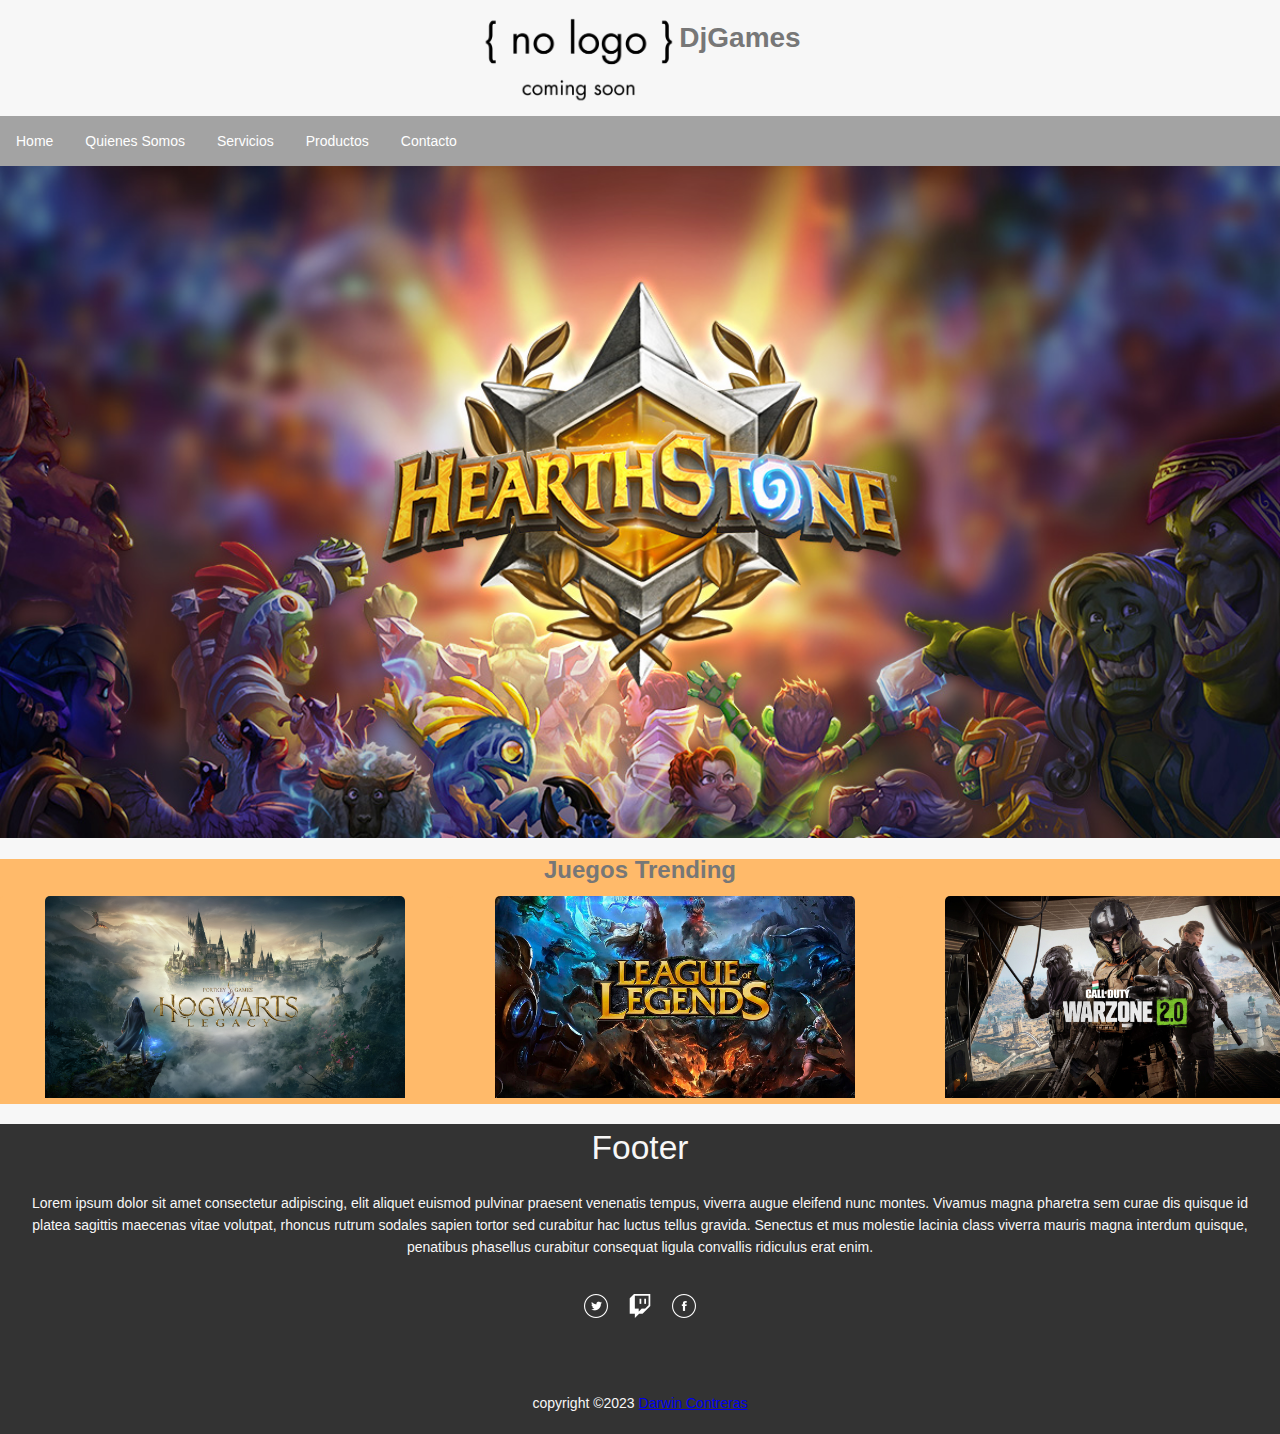
==== index.html @ 1da737ae "segunda entrega" ====
<!DOCTYPE html>
<html lang="en">
  <head>
    <meta charset="UTF-8" />
    <meta http-equiv="X-UA-Compatible" content="IE=edge" />
    <meta name="viewport" content="width=device-width, initial-scale=1.0" />
    <title>DjGames</title>
    <link
      href="https://cdn.jsdelivr.net/npm/bootstrap@5.3.0-alpha1/dist/css/bootstrap.min.css"
      rel="stylesheet"
      integrity="sha384-GLhlTQ8iRABdZLl6O3oVMWSktQOp6b7In1Zl3/Jr59b6EGGoI1aFkw7cmDA6j6gD"
      crossorigin="anonymous"
    />

    <link rel="stylesheet" href="./CSS/style.css" />
  </head>

  <body>
    <div class="container">
      <header>
        <div class="logo">
          <img
            width="200px"
            src="./CSS/imagenes/logo.webp"
            alt="Aqui iria una imagen"
          />
          <h1 class="title">DjGames</h1>
        </div>
      </header>
      <nav class="navbar">
        <ul>
          <li><a href="./index.html"> Home</a></li>
          <li><a href="./quienesSomos.html"> Quienes Somos</a></li>
          <li><a href="./servicios.html"> Servicios</a></li>
          <li><a href="./producto.html"> Productos</a></li>
          <li><a href="./contacto.html"> Contacto</a></li>
        </ul>
      </nav>
      <div>
        <img
          class="imggame"
          src="./CSS/imagenes/hs.webp"
          alt="Imagen Representativa de la pagina"
        />
      </div>
      <div class="center-content">
        <h2 class="h2-subtitle">Juegos Trending</h2>
        <div class="card-images">
          <div class="image-box">
            <img
              class="trend-img"
              src="./CSS/imagenes/hogwarts.webp"
              alt="Imagen 1"
            />
          </div>
          <div class="image-box">
            <img
              class="trend-img"
              src="./CSS/imagenes/lol.webp"
              alt="Imagen 1"
            />
          </div>
          <div class="image-box">
            <img
              class="trend-img"
              src="./CSS/imagenes/cod.webp"
              alt="Imagen 1"
            />
          </div>
        </div>
      </div>
      <footer class="footer">
        <h3>Footer</h3>
        <p>
          Lorem ipsum dolor sit amet consectetur adipiscing, elit aliquet
          euismod pulvinar praesent venenatis tempus, viverra augue eleifend
          nunc montes. Vivamus magna pharetra sem curae dis quisque id platea
          sagittis maecenas vitae volutpat, rhoncus rutrum sodales sapien tortor
          sed curabitur hac luctus tellus gravida. Senectus et mus molestie
          lacinia class viverra mauris magna interdum quisque, penatibus
          phasellus curabitur consequat ligula convallis ridiculus erat enim.
        </p>
        <ul class="socials">
          <li>
            <a href="https://twitter.com/?lang=es"
              ><img
                class="imggame"
                src="./CSS/imagenes/twitter.webp"
                alt="Twitch icon"
            /></a>
          </li>
          <li>
            <a href="https://www.twitch.tv/"
              ><img
                class="imggame"
                src="./CSS/imagenes/twitch.webp"
                alt="Twitter icon"
            /></a>
          </li>
          <li>
            <a href="https://www.facebook.com/"
              ><img
                class="imggame"
                src="./CSS/imagenes/facebook.webp"
                alt="Facebook icon"
            /></a>
          </li>
        </ul>
        <p>copyright &copy;2023 <a href="”#”">Darwin Contreras</a></p>
      </footer>
    </div>
    <script
      src="https://cdn.jsdelivr.net/npm/bootstrap@5.3.0-alpha1/dist/js/bootstrap.bundle.min.js"
      integrity="sha384-w76AqPfDkMBDXo30jS1Sgez6pr3x5MlQ1ZAGC+nuZB+EYdgRZgiwxhTBTkF7CXvN"
      crossorigin="anonymous"
    ></script>
  </body>
</html>
---- CSS/style.css ----
* {
  padding: 0;
  margin: 0;
  box-sizing: border-box;
}

body {
  font-family: Hind, sans-serif;
  font-size: 14px;
  font-weight: 300;
  line-height: 22px;
  color: #777;
  background: #f7f7f7;
  margin: 0;
  overflow-x: hidden;
}

.center-content {
  background-color: #ffba6a;
}

header {
  display: flex;
  justify-content: center;
  align-items: center;
  padding: 10px;
}

.container {
  margin: auto;
  width: 100%;
  
}

.logo {
  display: flex;
  flex-wrap: nowrap;
  flex-direction: row;
}

.title {
  display: flex;
  justify-content: center;
  align-items: center;
}

.navbar {
    display: flex;
  flex-wrap: wrap;

}

.navbar ul {
  list-style-type: none;
  margin: 0;
  padding: 0;
  overflow: hidden;
  background-color: rgba(0, 0, 0, 0.342);
  width: 100%;
}

.navbar li {
  float: left;
}

.navbar li a {
  display: block;
  color: white;
  text-align: center;
  padding: 14px 16px;
  text-decoration: none;
}
.imggame {
  width: 100%;
}



.navbar li a:hover {
  background-color: #111;
}

.card-images {
  display: flex;
  flex-wrap: nowrap;
  flex-direction: row;
  justify-content: space-between;
}

.image-box {
  background-color: #ffba6a;
  border-radius: 5px;
  width: 450px;
  text-align: center;
}

.h2-subtitle {
  font-size: 24px;
  text-align: center;
  margin: 15px;
}

.trend-img {
  width: 80%;
  border-radius: 5px 5px 0 0;
  transition: 1s;
}

.trend-img:hover {
  transform: scale(1.1);
}

.products-img {
  width: 300px;
  height: 300px;
  margin: 5px;
}

.productos{
  display: grid;
  grid-template-columns: 1fr 4fr;
}
.productos-title {
  align-items: center;
}
.card-images {
  display: grid;
  grid-template-columns: 1fr 1fr 1fr;
  
}


.footer {
  display: flex;
  align-items: center;
  justify-content: center;
  flex-direction: column;
  text-align: center;
  background-color: #333;
  color: #f7f7f7;
  margin-top: 20px;
}

.footer p {
  padding: 20px;
}

.footer h3 {
  font-size: 2.1rem;
  font-weight: 500;
  line-height: 3rem;
}

.socials {
  list-style: none;
  display: flex;
  align-items: center;
  justify-content: center;
  margin: 1rem 0 3rem 0;
}

.socials ul {
  list-style-type: none;
  display: flex;
  align-items: center;
  justify-content: center;
  margin: 1rem 0 3rem 0;
}

.socials li {
  margin: 0 10px;
}

.content h3 {
  margin: 2rem;
}


input[type="text"],
select,
textarea {
  width: 100%;
  padding: 12px;
  border: 1px solid #ccc;
  border-radius: 4px;
  box-sizing: border-box;
  margin-top: 6px;
  margin-bottom: 16px;
  resize: vertical;
}


input[type="submit"] {
  background-color: #e08976;
  color: white;
  padding: 12px 20px;
  border: none;
  border-radius: 4px;
  cursor: pointer;
}


input[type="submit"]:hover {
  background-color: #ffba6a;
}



.categorias ul {
  list-style-type: none;
}

body {
  font-family: 'Lato', sans-serif;
}

h1 {
  margin-bottom: 40px;
}

label {
  color: #333;
}

.btn-send {
  font-weight: 300;
  text-transform: uppercase;
  letter-spacing: 0.2em;
  width: 80%;
  margin-left: 3px;
  }
.help-block.with-errors {
  color: #ff5050;
  margin-top: 5px;

}

.card{
margin-left: 10px;
margin-right: 10px;
}

@media screen and (max-width: 1023px){

  .card-images {
    grid-template-columns: 1fr 1fr;
  }
}

@media screen and (max-width: 764px) {
 .card-images {
  grid-template-columns:  1fr;
}
}
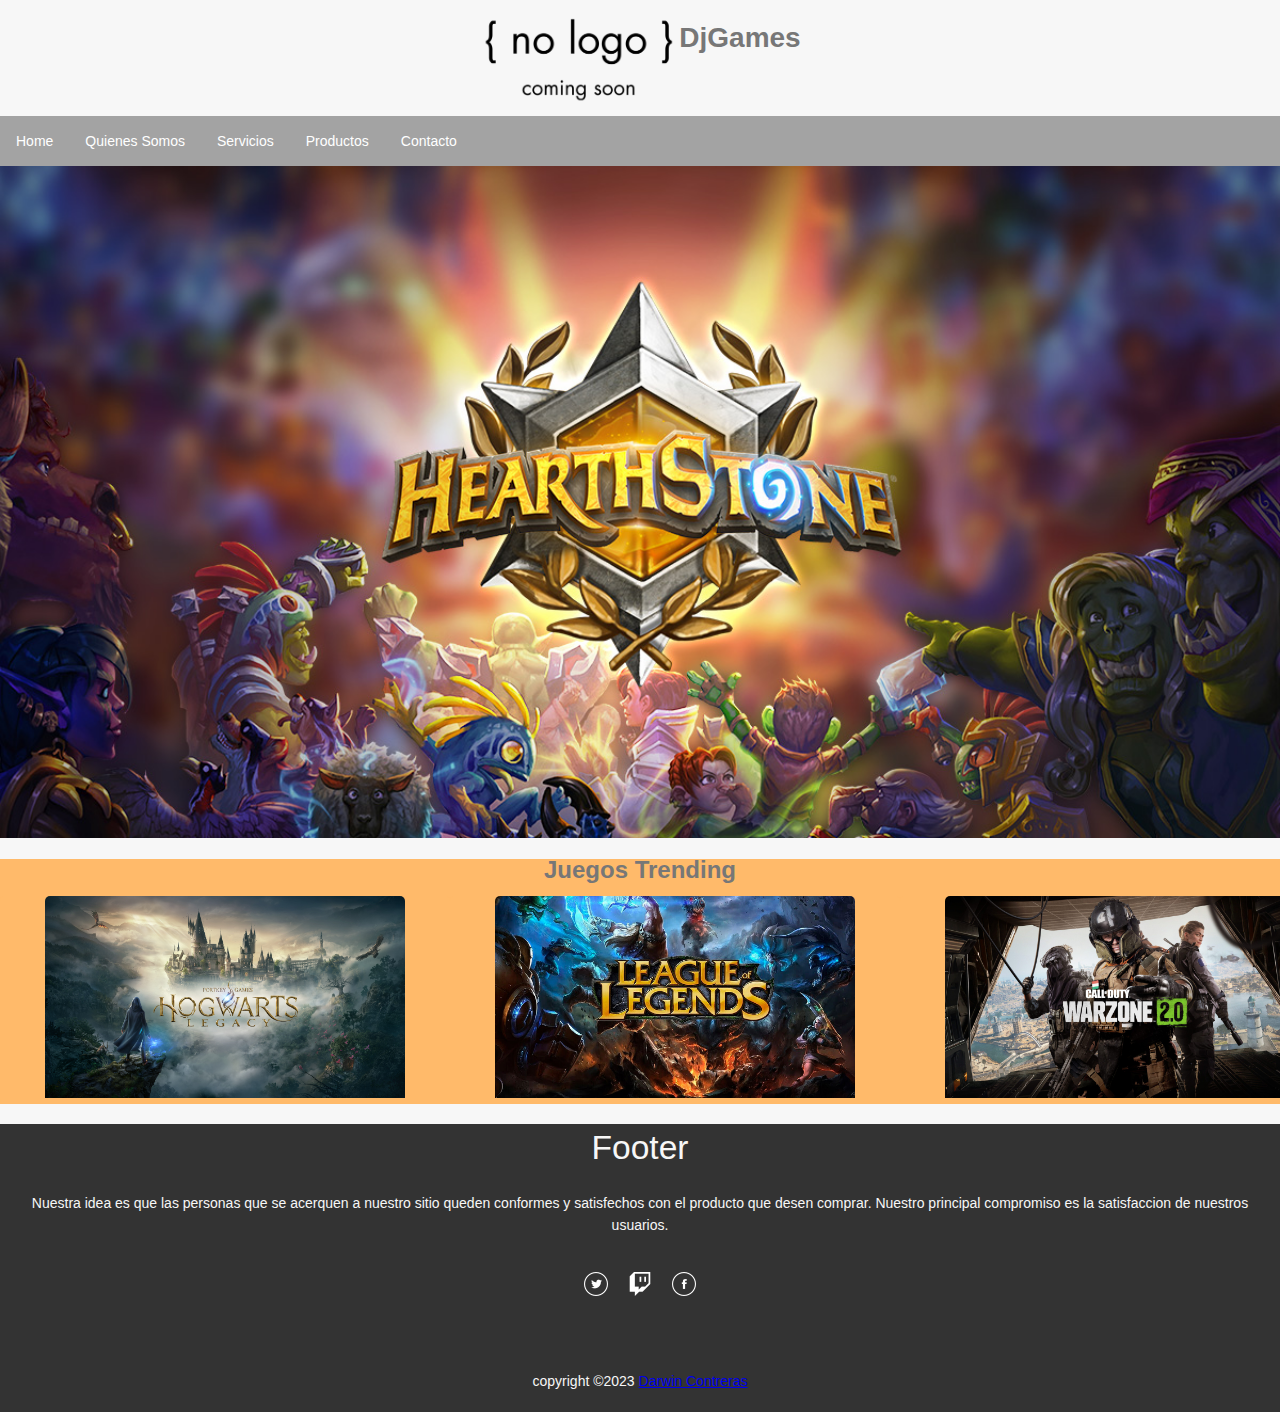
==== commit 62bb2127: "Cambio en footer y navbar" ====
--- a/index.html
+++ b/index.html
@@ -5,12 +5,6 @@
     <meta http-equiv="X-UA-Compatible" content="IE=edge" />
     <meta name="viewport" content="width=device-width, initial-scale=1.0" />
     <title>DjGames</title>
-    <link
-      href="https://cdn.jsdelivr.net/npm/bootstrap@5.3.0-alpha1/dist/css/bootstrap.min.css"
-      rel="stylesheet"
-      integrity="sha384-GLhlTQ8iRABdZLl6O3oVMWSktQOp6b7In1Zl3/Jr59b6EGGoI1aFkw7cmDA6j6gD"
-      crossorigin="anonymous"
-    />
 
     <link rel="stylesheet" href="./CSS/style.css" />
   </head>
@@ -21,7 +15,7 @@
         <div class="logo">
           <img
             width="200px"
-            src="./CSS/imagenes/logo.webp"
+            src="./imagenes/logo.webp"
             alt="Aqui iria una imagen"
           />
           <h1 class="title">DjGames</h1>
@@ -30,16 +24,16 @@
       <nav class="navbar">
         <ul>
           <li><a href="./index.html"> Home</a></li>
-          <li><a href="./quienesSomos.html"> Quienes Somos</a></li>
-          <li><a href="./servicios.html"> Servicios</a></li>
-          <li><a href="./producto.html"> Productos</a></li>
-          <li><a href="./contacto.html"> Contacto</a></li>
+          <li><a href="./pages/quienesSomos.html"> Quienes Somos</a></li>
+          <li><a href="./pages/servicios.html"> Servicios</a></li>
+          <li><a href="./pages/producto.html"> Productos</a></li>
+          <li><a href="./pages/contacto.html"> Contacto</a></li>
         </ul>
       </nav>
       <div>
         <img
           class="imggame"
-          src="./CSS/imagenes/hs.webp"
+          src="./imagenes/hs.webp"
           alt="Imagen Representativa de la pagina"
         />
       </div>
@@ -49,70 +43,55 @@
           <div class="image-box">
             <img
               class="trend-img"
-              src="./CSS/imagenes/hogwarts.webp"
+              src="./imagenes/hogwarts.webp"
               alt="Imagen 1"
             />
           </div>
           <div class="image-box">
-            <img
-              class="trend-img"
-              src="./CSS/imagenes/lol.webp"
-              alt="Imagen 1"
-            />
+            <img class="trend-img" src="./imagenes/lol.webp" alt="Imagen 1" />
           </div>
           <div class="image-box">
-            <img
-              class="trend-img"
-              src="./CSS/imagenes/cod.webp"
-              alt="Imagen 1"
-            />
+            <img class="trend-img" src="./imagenes/cod.webp" alt="Imagen 1" />
           </div>
         </div>
       </div>
       <footer class="footer">
         <h3>Footer</h3>
         <p>
-          Lorem ipsum dolor sit amet consectetur adipiscing, elit aliquet
-          euismod pulvinar praesent venenatis tempus, viverra augue eleifend
-          nunc montes. Vivamus magna pharetra sem curae dis quisque id platea
-          sagittis maecenas vitae volutpat, rhoncus rutrum sodales sapien tortor
-          sed curabitur hac luctus tellus gravida. Senectus et mus molestie
-          lacinia class viverra mauris magna interdum quisque, penatibus
-          phasellus curabitur consequat ligula convallis ridiculus erat enim.
+          Nuestra idea es que las personas que se acerquen a nuestro sitio
+          queden conformes y satisfechos con el producto que desen comprar.
+          Nuestro principal compromiso es la satisfaccion de nuestros usuarios.
         </p>
         <ul class="socials">
           <li>
             <a href="https://twitter.com/?lang=es"
               ><img
                 class="imggame"
-                src="./CSS/imagenes/twitter.webp"
-                alt="Twitch icon"
+                src="./imagenes/twitter.webp"
+                alt="Twitter icon"
             /></a>
           </li>
           <li>
             <a href="https://www.twitch.tv/"
               ><img
                 class="imggame"
-                src="./CSS/imagenes/twitch.webp"
-                alt="Twitter icon"
+                src="./imagenes/twitch.webp"
+                alt="Twitch icon"
             /></a>
           </li>
           <li>
             <a href="https://www.facebook.com/"
               ><img
                 class="imggame"
-                src="./CSS/imagenes/facebook.webp"
+                src="./imagenes/facebook.webp"
                 alt="Facebook icon"
             /></a>
           </li>
         </ul>
-        <p>copyright &copy;2023 <a href="”#”">Darwin Contreras</a></p>
+        <p>
+          copyright &copy;2023 <a class="nombre" href="”#”">Darwin Contreras</a>
+        </p>
       </footer>
     </div>
-    <script
-      src="https://cdn.jsdelivr.net/npm/bootstrap@5.3.0-alpha1/dist/js/bootstrap.bundle.min.js"
-      integrity="sha384-w76AqPfDkMBDXo30jS1Sgez6pr3x5MlQ1ZAGC+nuZB+EYdgRZgiwxhTBTkF7CXvN"
-      crossorigin="anonymous"
-    ></script>
   </body>
 </html>
--- a/CSS/style.css
+++ b/CSS/style.css
@@ -149,6 +149,10 @@
   font-size: 2.1rem;
   font-weight: 500;
   line-height: 3rem;
+}
+
+a.nombre:hover {
+  color:white;
 }
 
 .socials {
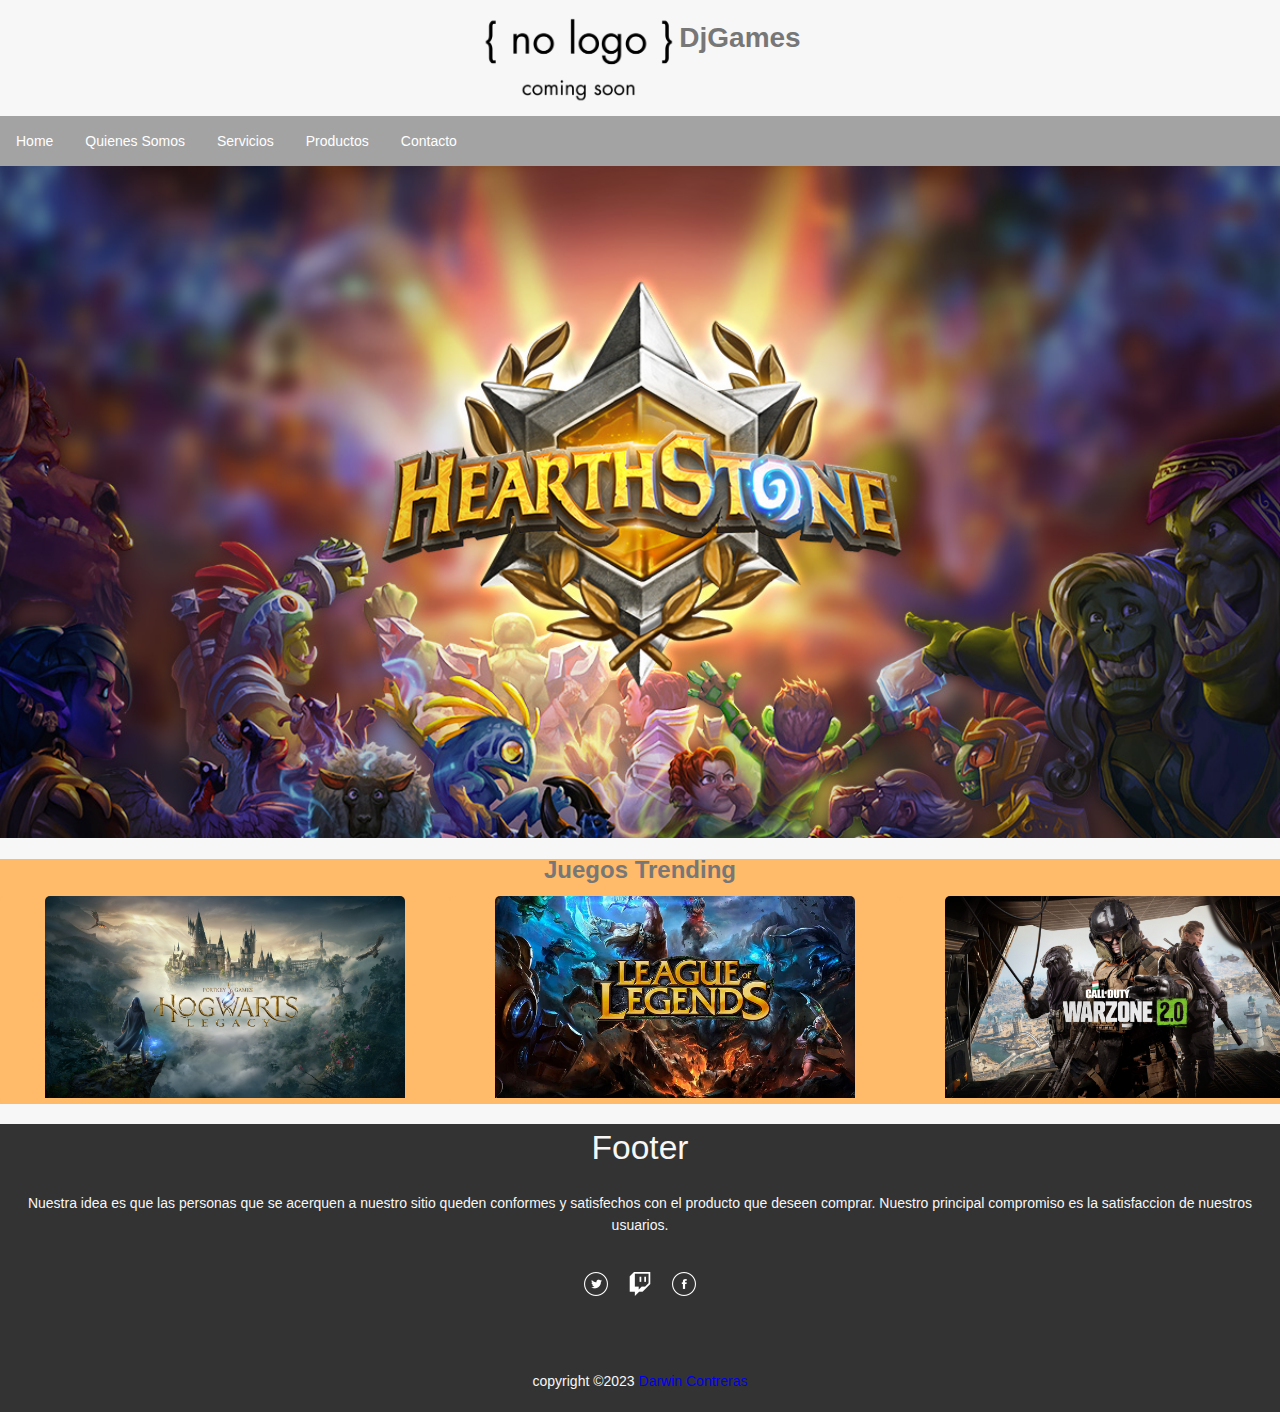
==== commit 167d2f0f: "Usando SEO y SCSS" ====
--- a/index.html
+++ b/index.html
@@ -4,9 +4,17 @@
     <meta charset="UTF-8" />
     <meta http-equiv="X-UA-Compatible" content="IE=edge" />
     <meta name="viewport" content="width=device-width, initial-scale=1.0" />
+    
     <title>DjGames</title>
+    <meta name="kerwords" content="Video, Videojuegos, PC, Juegos">
+    <link
+      href="https://cdn.jsdelivr.net/npm/bootstrap@5.3.0-alpha1/dist/css/bootstrap.min.css"
+      rel="stylesheet"
+      integrity="sha384-GLhlTQ8iRABdZLl6O3oVMWSktQOp6b7In1Zl3/Jr59b6EGGoI1aFkw7cmDA6j6gD"
+      crossorigin="anonymous"
+    />
 
-    <link rel="stylesheet" href="./CSS/style.css" />
+    <link rel="stylesheet" href="./SCSS/styles.css">
   </head>
 
   <body>
@@ -48,19 +56,25 @@
             />
           </div>
           <div class="image-box">
-            <img class="trend-img" src="./imagenes/lol.webp" alt="Imagen 1" />
+            <img
+              class="trend-img"
+              src="./imagenes/lol.webp"
+              alt="Imagen 1"
+            />
           </div>
           <div class="image-box">
-            <img class="trend-img" src="./imagenes/cod.webp" alt="Imagen 1" />
+            <img
+              class="trend-img"
+              src="./imagenes/cod.webp"
+              alt="Imagen 1"
+            />
           </div>
         </div>
       </div>
       <footer class="footer">
         <h3>Footer</h3>
         <p>
-          Nuestra idea es que las personas que se acerquen a nuestro sitio
-          queden conformes y satisfechos con el producto que desen comprar.
-          Nuestro principal compromiso es la satisfaccion de nuestros usuarios.
+          Nuestra idea es que las personas que se acerquen a nuestro sitio queden conformes y satisfechos con el producto que deseen comprar. Nuestro principal compromiso es la satisfaccion de nuestros usuarios.
         </p>
         <ul class="socials">
           <li>
@@ -88,10 +102,9 @@
             /></a>
           </li>
         </ul>
-        <p>
-          copyright &copy;2023 <a class="nombre" href="”#”">Darwin Contreras</a>
-        </p>
+        <p>copyright &copy;2023 <a class="nombre" href="”#”">Darwin Contreras</a></p>
       </footer>
     </div>
+    
   </body>
 </html>
--- a/SCSS/styles.css
+++ b/SCSS/styles.css
@@ -0,0 +1,247 @@
+* {
+  padding: 0;
+  margin: 0;
+  box-sizing: border-box;
+}
+
+a {
+  text-decoration: none;
+}
+
+.navbar {
+  display: flex;
+  flex-wrap: wrap;
+}
+.navbar ul {
+  list-style-type: none;
+  margin: 0;
+  padding: 0;
+  overflow: hidden;
+  background-color: rgba(0, 0, 0, 0.342);
+  width: 100%;
+}
+.navbar li {
+  float: left;
+}
+.navbar li a {
+  display: block;
+  color: white;
+  text-align: center;
+  padding: 14px 16px;
+  text-decoration: none;
+}
+
+body {
+  font-family: Hind, sans-serif;
+  font-size: 14px;
+  font-weight: 300;
+  line-height: 22px;
+  color: #777;
+  background: #f7f7f7;
+  margin: 0;
+  overflow-x: hidden;
+}
+
+.center-content {
+  background-color: #ffba6a;
+}
+
+header {
+  display: flex;
+  justify-content: center;
+  align-items: center;
+  padding: 10px;
+}
+
+.container {
+  margin: auto;
+  width: 100%;
+}
+
+.logo {
+  display: flex;
+  flex-wrap: nowrap;
+  flex-direction: row;
+}
+
+.title {
+  display: flex;
+  justify-content: center;
+  align-items: center;
+}
+
+.imggame {
+  width: 100%;
+}
+
+.navbar li a:hover {
+  background-color: #111;
+}
+
+.card-images {
+  display: flex;
+  flex-wrap: nowrap;
+  flex-direction: row;
+  justify-content: space-between;
+}
+
+.image-box {
+  background-color: #ffba6a;
+  border-radius: 5px;
+  width: 450px;
+  text-align: center;
+}
+
+.h2-subtitle {
+  font-size: 24px;
+  text-align: center;
+  margin: 15px;
+}
+
+.trend-img {
+  width: 80%;
+  border-radius: 5px 5px 0 0;
+  transition: 1s;
+}
+.trend-img:hover {
+  transform: scale(1.1);
+}
+
+.products-img {
+  width: 300px;
+  height: 300px;
+  margin: 5px;
+}
+
+.categorias {
+  list-style-type: none;
+  display: flex;
+  flex-wrap: wrap;
+  flex-direction: row;
+  height: 100px;
+  justify-content: space-evenly;
+  align-items: center;
+  gap: 10px;
+  flex-wrap: wrap;
+  font-size: 20px;
+}
+.categorias li {
+  display: flex;
+  justify-content: center;
+  align-items: center;
+}
+
+/* .productos{
+display: grid;
+grid-template-columns: 1fr 4fr;
+ } */
+.productos-title {
+  align-items: center;
+}
+
+.card-images {
+  display: grid;
+  grid-template-columns: 1fr 1fr 1fr;
+}
+
+input[type=text], select, textarea {
+  width: 100%;
+  padding: 12px;
+  border: 1px solid #ccc;
+  border-radius: 4px;
+  box-sizing: border-box;
+  margin-top: 6px;
+  margin-bottom: 16px;
+  resize: vertical;
+}
+
+input[type=submit] {
+  background-color: #e08976;
+  color: white;
+  padding: 12px 20px;
+  border: none;
+  border-radius: 4px;
+  cursor: pointer;
+}
+input[type=submit]:hover {
+  background-color: #ffba6a;
+}
+
+.categorias ul {
+  list-style-type: none;
+}
+
+body {
+  font-family: "Lato", sans-serif;
+}
+
+h1 {
+  margin-bottom: 40px;
+}
+
+label {
+  color: #333;
+}
+
+.btn-send {
+  font-weight: 300;
+  text-transform: uppercase;
+  letter-spacing: 0.2em;
+  width: 80%;
+  margin-left: 3px;
+}
+
+.help-block.with-errors {
+  color: #ff5050;
+  margin-top: 5px;
+}
+
+.card {
+  margin-left: 10px;
+  margin-right: 10px;
+}
+
+.footer {
+  display: flex;
+  align-items: center;
+  justify-content: center;
+  flex-direction: column;
+  text-align: center;
+  background-color: #333;
+  color: #f7f7f7;
+  margin-top: 20px;
+}
+.footer p {
+  padding: 20px;
+}
+.footer h3 {
+  font-size: 2.1rem;
+  font-weight: 500;
+  line-height: 3rem;
+}
+
+a.nombre:hover {
+  color: white;
+}
+
+.socials {
+  list-style: none;
+  display: flex;
+  align-items: center;
+  justify-content: center;
+  margin: 1rem 0 3rem 0;
+}
+.socials ul {
+  list-style-type: none;
+  display: flex;
+  align-items: center;
+  justify-content: center;
+  margin: 1rem 0 3rem 0;
+}
+.socials li {
+  margin: 0 10px;
+}
+
+.content h3 {
+  margin: 2rem;
+}/*# sourceMappingURL=styles.css.map */